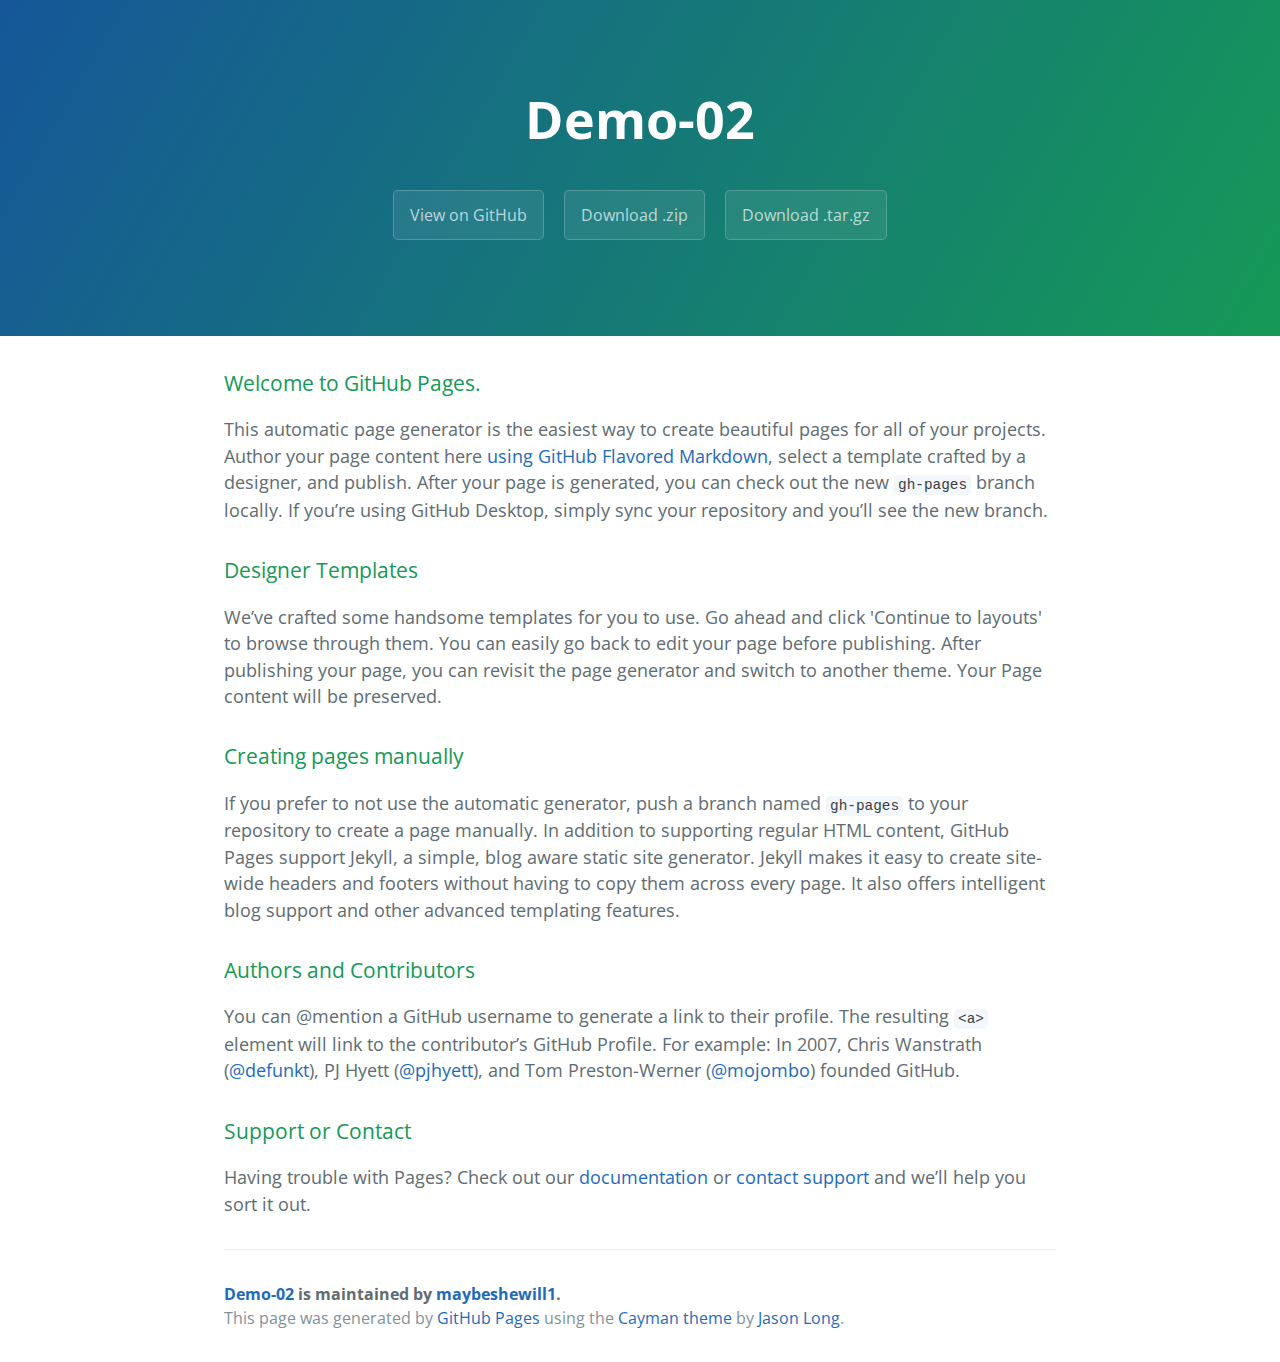
==== index.html @ 3bc07cfb "Create gh-pages branch via GitHub" ====
<!DOCTYPE html>
<html lang="en-us">
  <head>
    <meta charset="UTF-8">
    <title>Demo-02 by maybeshewill1</title>
    <meta name="viewport" content="width=device-width, initial-scale=1">
    <link rel="stylesheet" type="text/css" href="stylesheets/normalize.css" media="screen">
    <link href='https://fonts.googleapis.com/css?family=Open+Sans:400,700' rel='stylesheet' type='text/css'>
    <link rel="stylesheet" type="text/css" href="stylesheets/stylesheet.css" media="screen">
    <link rel="stylesheet" type="text/css" href="stylesheets/github-light.css" media="screen">
  </head>
  <body>
    <section class="page-header">
      <h1 class="project-name">Demo-02</h1>
      <h2 class="project-tagline"></h2>
      <a href="https://github.com/maybeshewill1/demo-02" class="btn">View on GitHub</a>
      <a href="https://github.com/maybeshewill1/demo-02/zipball/master" class="btn">Download .zip</a>
      <a href="https://github.com/maybeshewill1/demo-02/tarball/master" class="btn">Download .tar.gz</a>
    </section>

    <section class="main-content">
      <h3>
<a id="welcome-to-github-pages" class="anchor" href="#welcome-to-github-pages" aria-hidden="true"><span aria-hidden="true" class="octicon octicon-link"></span></a>Welcome to GitHub Pages.</h3>

<p>This automatic page generator is the easiest way to create beautiful pages for all of your projects. Author your page content here <a href="https://guides.github.com/features/mastering-markdown/">using GitHub Flavored Markdown</a>, select a template crafted by a designer, and publish. After your page is generated, you can check out the new <code>gh-pages</code> branch locally. If you’re using GitHub Desktop, simply sync your repository and you’ll see the new branch.</p>

<h3>
<a id="designer-templates" class="anchor" href="#designer-templates" aria-hidden="true"><span aria-hidden="true" class="octicon octicon-link"></span></a>Designer Templates</h3>

<p>We’ve crafted some handsome templates for you to use. Go ahead and click 'Continue to layouts' to browse through them. You can easily go back to edit your page before publishing. After publishing your page, you can revisit the page generator and switch to another theme. Your Page content will be preserved.</p>

<h3>
<a id="creating-pages-manually" class="anchor" href="#creating-pages-manually" aria-hidden="true"><span aria-hidden="true" class="octicon octicon-link"></span></a>Creating pages manually</h3>

<p>If you prefer to not use the automatic generator, push a branch named <code>gh-pages</code> to your repository to create a page manually. In addition to supporting regular HTML content, GitHub Pages support Jekyll, a simple, blog aware static site generator. Jekyll makes it easy to create site-wide headers and footers without having to copy them across every page. It also offers intelligent blog support and other advanced templating features.</p>

<h3>
<a id="authors-and-contributors" class="anchor" href="#authors-and-contributors" aria-hidden="true"><span aria-hidden="true" class="octicon octicon-link"></span></a>Authors and Contributors</h3>

<p>You can @mention a GitHub username to generate a link to their profile. The resulting <code>&lt;a&gt;</code> element will link to the contributor’s GitHub Profile. For example: In 2007, Chris Wanstrath (<a href="https://github.com/defunkt" class="user-mention">@defunkt</a>), PJ Hyett (<a href="https://github.com/pjhyett" class="user-mention">@pjhyett</a>), and Tom Preston-Werner (<a href="https://github.com/mojombo" class="user-mention">@mojombo</a>) founded GitHub.</p>

<h3>
<a id="support-or-contact" class="anchor" href="#support-or-contact" aria-hidden="true"><span aria-hidden="true" class="octicon octicon-link"></span></a>Support or Contact</h3>

<p>Having trouble with Pages? Check out our <a href="https://help.github.com/pages">documentation</a> or <a href="https://github.com/contact">contact support</a> and we’ll help you sort it out.</p>

      <footer class="site-footer">
        <span class="site-footer-owner"><a href="https://github.com/maybeshewill1/demo-02">Demo-02</a> is maintained by <a href="https://github.com/maybeshewill1">maybeshewill1</a>.</span>

        <span class="site-footer-credits">This page was generated by <a href="https://pages.github.com">GitHub Pages</a> using the <a href="https://github.com/jasonlong/cayman-theme">Cayman theme</a> by <a href="https://twitter.com/jasonlong">Jason Long</a>.</span>
      </footer>

    </section>

  
  </body>
</html>
---- stylesheets/stylesheet.css ----
* {
  box-sizing: border-box; }

body {
  padding: 0;
  margin: 0;
  font-family: "Open Sans", "Helvetica Neue", Helvetica, Arial, sans-serif;
  font-size: 16px;
  line-height: 1.5;
  color: #606c71; }

a {
  color: #1e6bb8;
  text-decoration: none; }
  a:hover {
    text-decoration: underline; }

.btn {
  display: inline-block;
  margin-bottom: 1rem;
  color: rgba(255, 255, 255, 0.7);
  background-color: rgba(255, 255, 255, 0.08);
  border-color: rgba(255, 255, 255, 0.2);
  border-style: solid;
  border-width: 1px;
  border-radius: 0.3rem;
  transition: color 0.2s, background-color 0.2s, border-color 0.2s; }
  .btn + .btn {
    margin-left: 1rem; }

.btn:hover {
  color: rgba(255, 255, 255, 0.8);
  text-decoration: none;
  background-color: rgba(255, 255, 255, 0.2);
  border-color: rgba(255, 255, 255, 0.3); }

@media screen and (min-width: 64em) {
  .btn {
    padding: 0.75rem 1rem; } }

@media screen and (min-width: 42em) and (max-width: 64em) {
  .btn {
    padding: 0.6rem 0.9rem;
    font-size: 0.9rem; } }

@media screen and (max-width: 42em) {
  .btn {
    display: block;
    width: 100%;
    padding: 0.75rem;
    font-size: 0.9rem; }
    .btn + .btn {
      margin-top: 1rem;
      margin-left: 0; } }

.page-header {
  color: #fff;
  text-align: center;
  background-color: #159957;
  background-image: linear-gradient(120deg, #155799, #159957); }

@media screen and (min-width: 64em) {
  .page-header {
    padding: 5rem 6rem; } }

@media screen and (min-width: 42em) and (max-width: 64em) {
  .page-header {
    padding: 3rem 4rem; } }

@media screen and (max-width: 42em) {
  .page-header {
    padding: 2rem 1rem; } }

.project-name {
  margin-top: 0;
  margin-bottom: 0.1rem; }

@media screen and (min-width: 64em) {
  .project-name {
    font-size: 3.25rem; } }

@media screen and (min-width: 42em) and (max-width: 64em) {
  .project-name {
    font-size: 2.25rem; } }

@media screen and (max-width: 42em) {
  .project-name {
    font-size: 1.75rem; } }

.project-tagline {
  margin-bottom: 2rem;
  font-weight: normal;
  opacity: 0.7; }

@media screen and (min-width: 64em) {
  .project-tagline {
    font-size: 1.25rem; } }

@media screen and (min-width: 42em) and (max-width: 64em) {
  .project-tagline {
    font-size: 1.15rem; } }

@media screen and (max-width: 42em) {
  .project-tagline {
    font-size: 1rem; } }

.main-content :first-child {
  margin-top: 0; }
.main-content img {
  max-width: 100%; }
.main-content h1, .main-content h2, .main-content h3, .main-content h4, .main-content h5, .main-content h6 {
  margin-top: 2rem;
  margin-bottom: 1rem;
  font-weight: normal;
  color: #159957; }
.main-content p {
  margin-bottom: 1em; }
.main-content code {
  padding: 2px 4px;
  font-family: Consolas, "Liberation Mono", Menlo, Courier, monospace;
  font-size: 0.9rem;
  color: #383e41;
  background-color: #f3f6fa;
  border-radius: 0.3rem; }
.main-content pre {
  padding: 0.8rem;
  margin-top: 0;
  margin-bottom: 1rem;
  font: 1rem Consolas, "Liberation Mono", Menlo, Courier, monospace;
  color: #567482;
  word-wrap: normal;
  background-color: #f3f6fa;
  border: solid 1px #dce6f0;
  border-radius: 0.3rem; }
  .main-content pre > code {
    padding: 0;
    margin: 0;
    font-size: 0.9rem;
    color: #567482;
    word-break: normal;
    white-space: pre;
    background: transparent;
    border: 0; }
.main-content .highlight {
  margin-bottom: 1rem; }
  .main-content .highlight pre {
    margin-bottom: 0;
    word-break: normal; }
.main-content .highlight pre, .main-content pre {
  padding: 0.8rem;
  overflow: auto;
  font-size: 0.9rem;
  line-height: 1.45;
  border-radius: 0.3rem; }
.main-content pre code, .main-content pre tt {
  display: inline;
  max-width: initial;
  padding: 0;
  margin: 0;
  overflow: initial;
  line-height: inherit;
  word-wrap: normal;
  background-color: transparent;
  border: 0; }
  .main-content pre code:before, .main-content pre code:after, .main-content pre tt:before, .main-content pre tt:after {
    content: normal; }
.main-content ul, .main-content ol {
  margin-top: 0; }
.main-content blockquote {
  padding: 0 1rem;
  margin-left: 0;
  color: #819198;
  border-left: 0.3rem solid #dce6f0; }
  .main-content blockquote > :first-child {
    margin-top: 0; }
  .main-content blockquote > :last-child {
    margin-bottom: 0; }
.main-content table {
  display: block;
  width: 100%;
  overflow: auto;
  word-break: normal;
  word-break: keep-all; }
  .main-content table th {
    font-weight: bold; }
  .main-content table th, .main-content table td {
    padding: 0.5rem 1rem;
    border: 1px solid #e9ebec; }
.main-content dl {
  padding: 0; }
  .main-content dl dt {
    padding: 0;
    margin-top: 1rem;
    font-size: 1rem;
    font-weight: bold; }
  .main-content dl dd {
    padding: 0;
    margin-bottom: 1rem; }
.main-content hr {
  height: 2px;
  padding: 0;
  margin: 1rem 0;
  background-color: #eff0f1;
  border: 0; }

@media screen and (min-width: 64em) {
  .main-content {
    max-width: 64rem;
    padding: 2rem 6rem;
    margin: 0 auto;
    font-size: 1.1rem; } }

@media screen and (min-width: 42em) and (max-width: 64em) {
  .main-content {
    padding: 2rem 4rem;
    font-size: 1.1rem; } }

@media screen and (max-width: 42em) {
  .main-content {
    padding: 2rem 1rem;
    font-size: 1rem; } }

.site-footer {
  padding-top: 2rem;
  margin-top: 2rem;
  border-top: solid 1px #eff0f1; }

.site-footer-owner {
  display: block;
  font-weight: bold; }

.site-footer-credits {
  color: #819198; }

@media screen and (min-width: 64em) {
  .site-footer {
    font-size: 1rem; } }

@media screen and (min-width: 42em) and (max-width: 64em) {
  .site-footer {
    font-size: 1rem; } }

@media screen and (max-width: 42em) {
  .site-footer {
    font-size: 0.9rem; } }
---- stylesheets/github-light.css ----
/*
The MIT License (MIT)

Copyright (c) 2016 GitHub, Inc.

Permission is hereby granted, free of charge, to any person obtaining a copy
of this software and associated documentation files (the "Software"), to deal
in the Software without restriction, including without limitation the rights
to use, copy, modify, merge, publish, distribute, sublicense, and/or sell
copies of the Software, and to permit persons to whom the Software is
furnished to do so, subject to the following conditions:

The above copyright notice and this permission notice shall be included in all
copies or substantial portions of the Software.

THE SOFTWARE IS PROVIDED "AS IS", WITHOUT WARRANTY OF ANY KIND, EXPRESS OR
IMPLIED, INCLUDING BUT NOT LIMITED TO THE WARRANTIES OF MERCHANTABILITY,
FITNESS FOR A PARTICULAR PURPOSE AND NONINFRINGEMENT. IN NO EVENT SHALL THE
AUTHORS OR COPYRIGHT HOLDERS BE LIABLE FOR ANY CLAIM, DAMAGES OR OTHER
LIABILITY, WHETHER IN AN ACTION OF CONTRACT, TORT OR OTHERWISE, ARISING FROM,
OUT OF OR IN CONNECTION WITH THE SOFTWARE OR THE USE OR OTHER DEALINGS IN THE
SOFTWARE.

*/

.pl-c /* comment */ {
  color: #969896;
}

.pl-c1 /* constant, variable.other.constant, support, meta.property-name, support.constant, support.variable, meta.module-reference, markup.raw, meta.diff.header */,
.pl-s .pl-v /* string variable */ {
  color: #0086b3;
}

.pl-e /* entity */,
.pl-en /* entity.name */ {
  color: #795da3;
}

.pl-smi /* variable.parameter.function, storage.modifier.package, storage.modifier.import, storage.type.java, variable.other */,
.pl-s .pl-s1 /* string source */ {
  color: #333;
}

.pl-ent /* entity.name.tag */ {
  color: #63a35c;
}

.pl-k /* keyword, storage, storage.type */ {
  color: #a71d5d;
}

.pl-s /* string */,
.pl-pds /* punctuation.definition.string, string.regexp.character-class */,
.pl-s .pl-pse .pl-s1 /* string punctuation.section.embedded source */,
.pl-sr /* string.regexp */,
.pl-sr .pl-cce /* string.regexp constant.character.escape */,
.pl-sr .pl-sre /* string.regexp source.ruby.embedded */,
.pl-sr .pl-sra /* string.regexp string.regexp.arbitrary-repitition */ {
  color: #183691;
}

.pl-v /* variable */ {
  color: #ed6a43;
}

.pl-id /* invalid.deprecated */ {
  color: #b52a1d;
}

.pl-ii /* invalid.illegal */ {
  color: #f8f8f8;
  background-color: #b52a1d;
}

.pl-sr .pl-cce /* string.regexp constant.character.escape */ {
  font-weight: bold;
  color: #63a35c;
}

.pl-ml /* markup.list */ {
  color: #693a17;
}

.pl-mh /* markup.heading */,
.pl-mh .pl-en /* markup.heading entity.name */,
.pl-ms /* meta.separator */ {
  font-weight: bold;
  color: #1d3e81;
}

.pl-mq /* markup.quote */ {
  color: #008080;
}

.pl-mi /* markup.italic */ {
  font-style: italic;
  color: #333;
}

.pl-mb /* markup.bold */ {
  font-weight: bold;
  color: #333;
}

.pl-md /* markup.deleted, meta.diff.header.from-file */ {
  color: #bd2c00;
  background-color: #ffecec;
}

.pl-mi1 /* markup.inserted, meta.diff.header.to-file */ {
  color: #55a532;
  background-color: #eaffea;
}

.pl-mdr /* meta.diff.range */ {
  font-weight: bold;
  color: #795da3;
}

.pl-mo /* meta.output */ {
  color: #1d3e81;
}
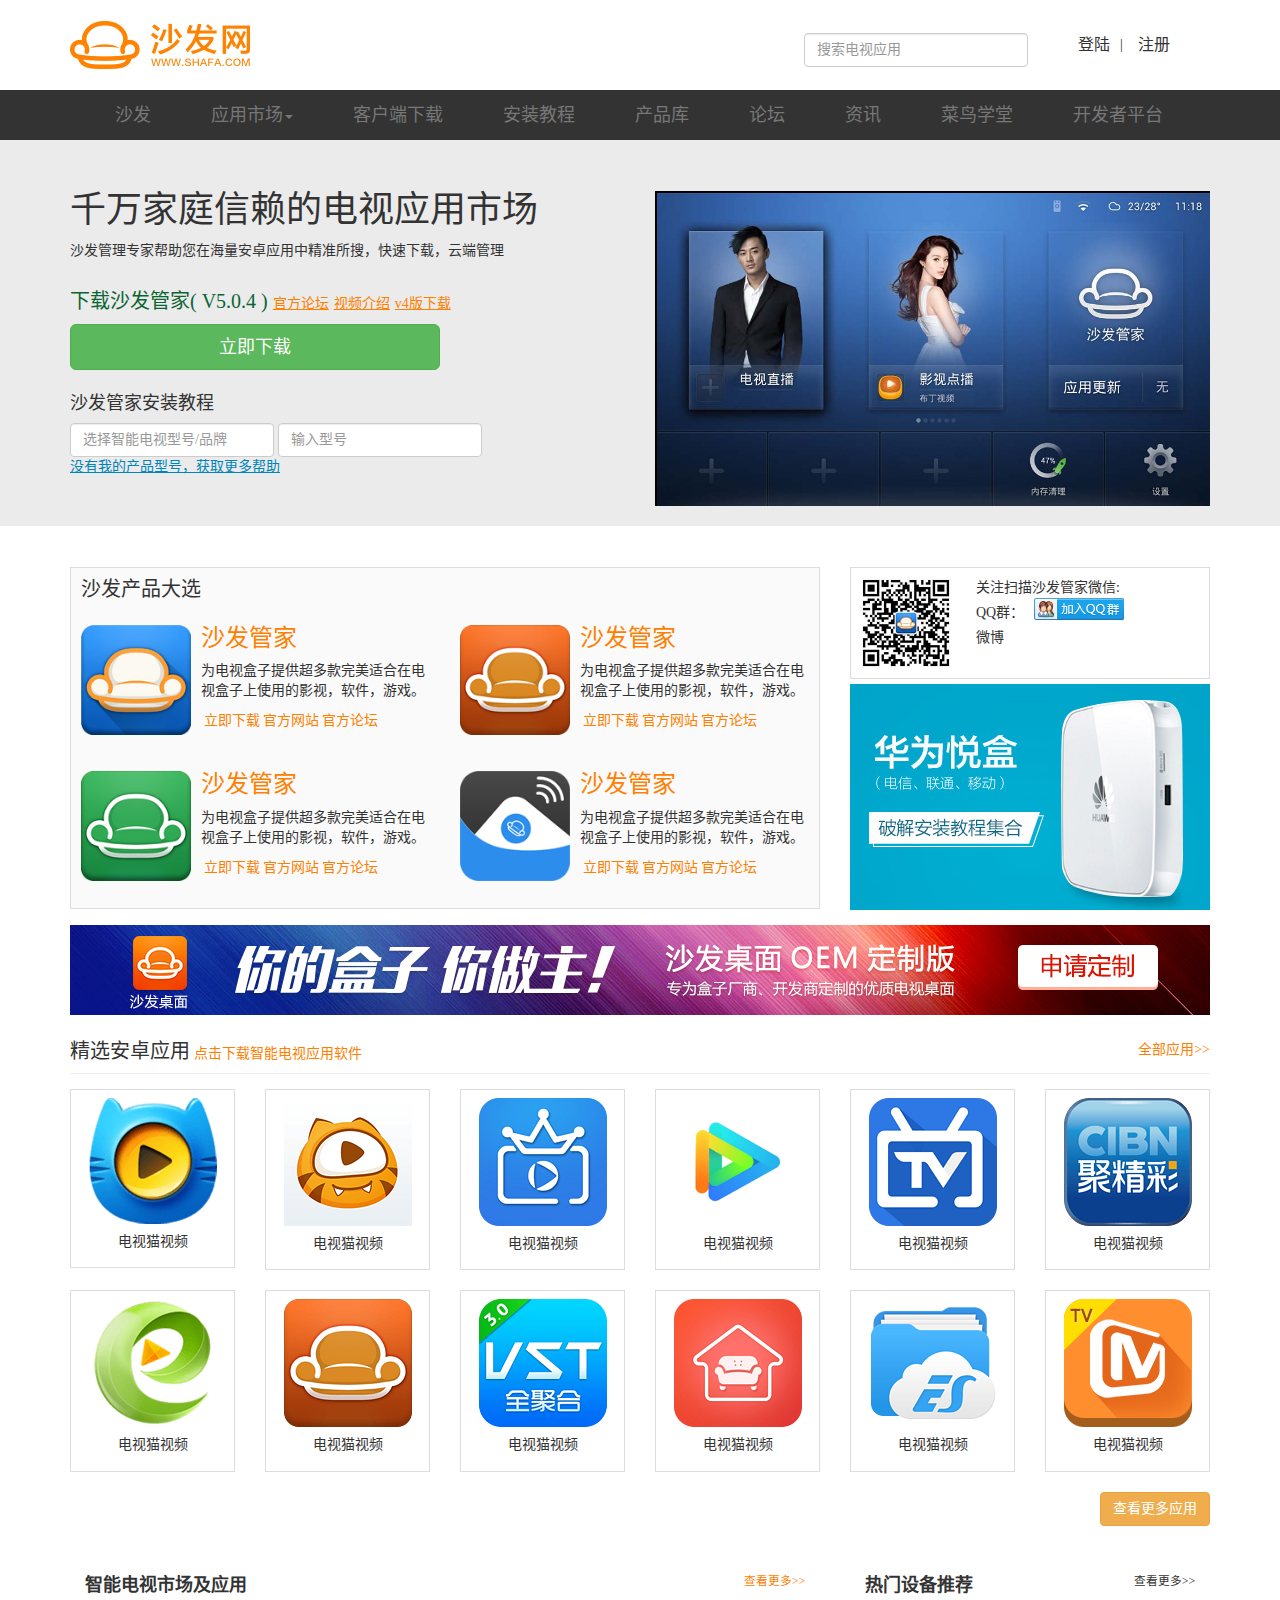
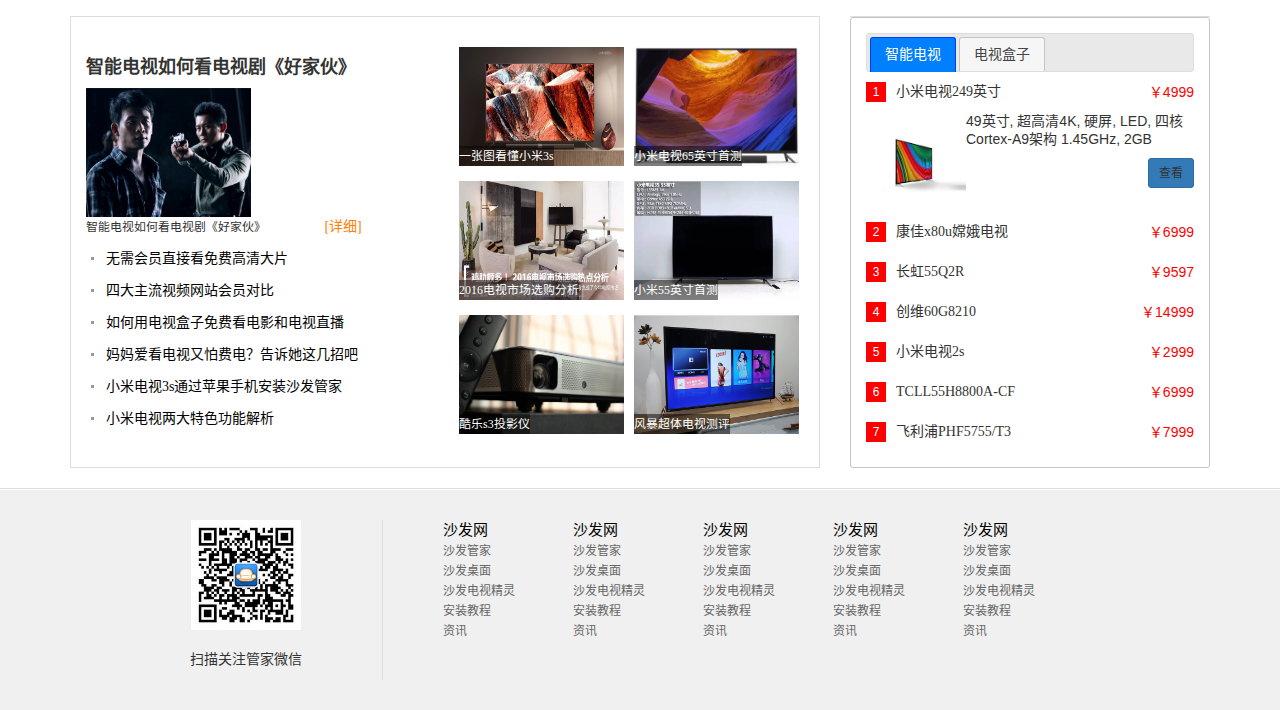
==== commit f2fc0b34: "self-practice" ====
--- a/index.html
+++ b/index.html
@@ -1,57 +1,910 @@
 <!DOCTYPE html>
-<html lang="en-us">
-  <head>
-    <meta charset="UTF-8">
-    <title>Demo-02 by maybeshewill1</title>
+<html lang="zh-cn">
+<head>
+    <meta charset="utf-8">
+    <meta http-equiv="X-UA-Compatible" content="IE=edge">
     <meta name="viewport" content="width=device-width, initial-scale=1">
-    <link rel="stylesheet" type="text/css" href="stylesheets/normalize.css" media="screen">
-    <link href='https://fonts.googleapis.com/css?family=Open+Sans:400,700' rel='stylesheet' type='text/css'>
-    <link rel="stylesheet" type="text/css" href="stylesheets/stylesheet.css" media="screen">
-    <link rel="stylesheet" type="text/css" href="stylesheets/github-light.css" media="screen">
-  </head>
-  <body>
-    <section class="page-header">
-      <h1 class="project-name">Demo-02</h1>
-      <h2 class="project-tagline"></h2>
-      <a href="https://github.com/maybeshewill1/demo-02" class="btn">View on GitHub</a>
-      <a href="https://github.com/maybeshewill1/demo-02/zipball/master" class="btn">Download .zip</a>
-      <a href="https://github.com/maybeshewill1/demo-02/tarball/master" class="btn">Download .tar.gz</a>
-    </section>
-
-    <section class="main-content">
-      <h3>
-<a id="welcome-to-github-pages" class="anchor" href="#welcome-to-github-pages" aria-hidden="true"><span aria-hidden="true" class="octicon octicon-link"></span></a>Welcome to GitHub Pages.</h3>
-
-<p>This automatic page generator is the easiest way to create beautiful pages for all of your projects. Author your page content here <a href="https://guides.github.com/features/mastering-markdown/">using GitHub Flavored Markdown</a>, select a template crafted by a designer, and publish. After your page is generated, you can check out the new <code>gh-pages</code> branch locally. If you’re using GitHub Desktop, simply sync your repository and you’ll see the new branch.</p>
-
-<h3>
-<a id="designer-templates" class="anchor" href="#designer-templates" aria-hidden="true"><span aria-hidden="true" class="octicon octicon-link"></span></a>Designer Templates</h3>
-
-<p>We’ve crafted some handsome templates for you to use. Go ahead and click 'Continue to layouts' to browse through them. You can easily go back to edit your page before publishing. After publishing your page, you can revisit the page generator and switch to another theme. Your Page content will be preserved.</p>
-
-<h3>
-<a id="creating-pages-manually" class="anchor" href="#creating-pages-manually" aria-hidden="true"><span aria-hidden="true" class="octicon octicon-link"></span></a>Creating pages manually</h3>
-
-<p>If you prefer to not use the automatic generator, push a branch named <code>gh-pages</code> to your repository to create a page manually. In addition to supporting regular HTML content, GitHub Pages support Jekyll, a simple, blog aware static site generator. Jekyll makes it easy to create site-wide headers and footers without having to copy them across every page. It also offers intelligent blog support and other advanced templating features.</p>
-
-<h3>
-<a id="authors-and-contributors" class="anchor" href="#authors-and-contributors" aria-hidden="true"><span aria-hidden="true" class="octicon octicon-link"></span></a>Authors and Contributors</h3>
-
-<p>You can @mention a GitHub username to generate a link to their profile. The resulting <code>&lt;a&gt;</code> element will link to the contributor’s GitHub Profile. For example: In 2007, Chris Wanstrath (<a href="https://github.com/defunkt" class="user-mention">@defunkt</a>), PJ Hyett (<a href="https://github.com/pjhyett" class="user-mention">@pjhyett</a>), and Tom Preston-Werner (<a href="https://github.com/mojombo" class="user-mention">@mojombo</a>) founded GitHub.</p>
-
-<h3>
-<a id="support-or-contact" class="anchor" href="#support-or-contact" aria-hidden="true"><span aria-hidden="true" class="octicon octicon-link"></span></a>Support or Contact</h3>
-
-<p>Having trouble with Pages? Check out our <a href="https://help.github.com/pages">documentation</a> or <a href="https://github.com/contact">contact support</a> and we’ll help you sort it out.</p>
-
-      <footer class="site-footer">
-        <span class="site-footer-owner"><a href="https://github.com/maybeshewill1/demo-02">Demo-02</a> is maintained by <a href="https://github.com/maybeshewill1">maybeshewill1</a>.</span>
-
-        <span class="site-footer-credits">This page was generated by <a href="https://pages.github.com">GitHub Pages</a> using the <a href="https://github.com/jasonlong/cayman-theme">Cayman theme</a> by <a href="https://twitter.com/jasonlong">Jason Long</a>.</span>
-      </footer>
-
-    </section>
-
-  
-  </body>
-</html>
+    <title>Bootstrap 101 Template</title>
+    <link rel="stylesheet" href="css/jquery-ui.css">
+    <link href="css/bootstrap.css" rel="stylesheet">
+    <link href="css/style.css" rel="stylesheet">
+    <script src="js/html5shiv.min.js"></script>
+    <script src="js/respond.min.js"></script>
+</head>
+<body>
+<div class="top-logobox">
+    <div class="container">
+        <div class="row">
+            <div class="col-sm-12 ">
+                <a href="#">
+                    <img src="img/index/logo.jpg" alt=""/>
+                </a>
+                <div class="login-box clearfix">
+                    <a href="#" class="" style="float: left">登陆</a>
+                    <span class="mid">|</span>
+                    <a href="#" class="" style="float: right">注册</a>
+                </div>
+                <div class="search-box" style="float: right">
+                    <form action="#" class="form-group">
+                        <input type="text" id="ip1" class="form-control " placeholder="搜索电视应用"/>
+
+                    </form>
+                </div>
+            </div>
+        </div>
+    </div>
+</div>
+<nav class="nav navbar-default"  role="navigation" >
+    <div class=" container-fluid container">
+        <div class="navbar-header ">
+                <button type="button" class="navbar-toggle" data-toggle="collapse"
+                        data-target="#exampale">
+                    <span class="icon-bar"></span>
+                    <span class="icon-bar"></span>
+                    <span class="icon-bar"></span>
+                </button>
+
+        </div>
+        <div class="collapse navbar-collapse  " id="exampale">
+                <ul class="nav navbar-nav  ">
+                    <li  ><a>沙发</a></li>
+                    <li class="dropdown">
+                        <a class="dropdown-toggle" data-toggle="dropdown">应用市场<b class="caret"></b></a>
+                        <ul class="dropdown-menu">
+                            <li><a href="#">影视点播</a></li>
+                            <li><a href="#">电视直播</a></li>
+                            <li><a href="#">软件应用</a></li>
+                            <li><a href="#">电视游戏</a></li>
+                            <li><a href="#">最热</a></li>
+                            <li><a href="#">专题</a></li>
+                        </ul>
+
+                    </li>
+                    <li><a>客户端下载</a></li>
+                    <li><a>安装教程</a></li>
+                    <li><a>产品库</a></li>
+                    <li><a>论坛</a></li>
+                    <li><a>资讯</a></li>
+                    <li><a>菜鸟学堂</a></li>
+                    <li><a>开发者平台</a></li>
+                </ul>
+        </div>
+
+
+    </div>
+</nav>
+<div class="banner">
+    <div class="container">
+        <div class="row">
+            <div class="col-md-6  col-sm-12 ">
+                <h1>千万家庭信赖的电视应用市场</h1>
+                <p>沙发管理专家帮助您在海量安卓应用中精准所搜，快速下载，云端管理</p>
+                <div class="download">
+                    <p>
+                        下载沙发管家( V5.0.4 )
+                        <a href="#">官方论坛</a>
+                        <a href="#">视频介绍</a>
+                        <a href="#">v4版下载</a>
+                    </p>
+                    <a href="#" class="btn-lg btn-success btn col-lg-8">立即下载</a>
+                </div>
+                <br/>
+                <div class="istall-text ">
+                    <h1>沙发管家安装教程</h1>
+                    <div style="display: inline-block"><input type="text" class="form-control "  placeholder="选择智能电视型号/品牌"/></div>
+                    <div style="display: inline-block"><input type="text" class="form-control"  placeholder="输入型号"/></div>
+                    <div></div>
+                </div>
+                <div class="helper">
+                    <a href="#">没有我的产品型号，获取更多帮助</a>
+                </div>
+            </div>
+            <div class="col-md-6 hidden-sm hidden-xs clearfix " >
+                <div class="carousel " data-ride="carousel">
+                    <div class="carousel-inner" role="listbox">
+                        <div class="item active">
+                            <img src="img/index/d0d7bf272fe5e75fb9bbc1e93fc6fe308d2b706f.jpg" alt="...">
+                        </div>
+                        <div class="item">
+                            <img src="img/index/7c247d71ce0d2361d9ef2d787b52ea627df6ea54.jpg" alt="...">
+
+                        </div>
+
+                    </div>
+                </div>
+            </div>
+        </div>
+    </div>
+</div>
+<div class="container">
+    <div class="row">
+        <div class="col-md-8 col-sm-12 col-xs-12" >
+            <div class="products">
+                <h2 class="products-title">沙发产品大选</h2>
+                <div class="row">
+                    <div class="col-md-6 product-box">
+                        <a href="" clsss="lf"><img src="img/index/c3dec29df20d3b854ee0cba18743d20f2dadc987.png" alt=""/></a>
+                        <div style="margin-left: 120px;">
+                        <a href="#">
+                            <h3>沙发管家</h3>
+                        </a>
+                        <p>为电视盒子提供超多款完美适合在电视盒子上使用的影视，软件，游戏。</p>
+                        <p><a href="#">立即下载</a><a href="#">官方网站</a><a href="#">官方论坛</a></p>
+                        </div>
+                    </div>
+                    <div class="col-md-6 product-box">
+                        <a href="" clsss="lf"><img src="img/index/25b73b7cb0c2618fad7fd7165e7775a6def51e3d.png" alt=""/></a>
+                        <div style="margin-left: 120px;">
+                            <a href="#">
+                                <h3>沙发管家</h3>
+                            </a>
+                            <p>为电视盒子提供超多款完美适合在电视盒子上使用的影视，软件，游戏。</p>
+                            <p><a href="#">立即下载</a><a href="#">官方网站</a><a href="#">官方论坛</a></p>
+                        </div>
+                    </div>
+                    <div class="col-md-6 product-box">
+                        <a href="" clsss="lf"><img src="img/index/9db41bd002fb2200c17764a0807e98496f3d92a7.png" alt=""/></a>
+                        <div style="margin-left: 120px;">
+                            <a href="#">
+                                <h3>沙发管家</h3>
+                            </a>
+                            <p>为电视盒子提供超多款完美适合在电视盒子上使用的影视，软件，游戏。</p>
+                            <p><a href="#">立即下载</a><a href="#">官方网站</a><a href="#">官方论坛</a></p>
+                        </div>
+                    </div>
+                    <div class="col-md-6 product-box">
+                        <a href="" clsss="lf"><img src="img/index/75d1df2087fd1c72deb71fe12a74b15a7d4b1f4f.png" alt=""/></a>
+                        <div style="margin-left: 120px;">
+                            <a href="#">
+                                <h3>沙发管家</h3>
+                            </a>
+                            <p>为电视盒子提供超多款完美适合在电视盒子上使用的影视，软件，游戏。</p>
+                            <p><a href="#">立即下载</a><a href="#">官方网站</a><a href="#">官方论坛</a></p>
+                        </div>
+                    </div>
+
+
+                </div>
+            </div>
+        </div>
+        <div class="col-md-4 hidden-sm hidden-xs">
+            <div class="contect-us clearfix">
+                <img src="img/index/2a4d32257b925d36207f84e5b2946fc45de11cf9.jpg" alt=""/>
+                <span>关注扫描沙发管家微信:<img src="img/index/group.png" alt="" /></span>
+                <span>QQ群：</span>
+                <span>微博</span>
+            </div>
+            <a href=""><img src="img/index/2b8b1936c4a6384dd71c673bfff8b12bd63a6590.jpg" alt=""/></a>
+        </div>
+    </div>
+</div>
+<div class="container" style="margin-top: 15px">
+    <div class="row">
+        <p class="col-md-12 hidden-sm hidden-xs"><img src="img/index/0f000n1TznLXIoETm1-Xy0.jpg" alt=""/></p>
+    </div>
+</div>
+<div class="container">
+    <div class="row">
+        <div class="col-sm-12">
+            <div class="box-header">
+                <h2>精选安卓应用</h2>
+                <a href="#">点击下载智能电视应用软件</a>
+                <a href="#">全部应用&gt&gt</a>
+
+            </div>
+            <ul class="row" style="padding-left:0 !important; margin-bottom: 0px!important;">
+                <li class="col-md-2 col-sm-3 col-xs-6 ">
+                    <div class="li-box">
+                        <div class="mouseout">
+                            <a href="#"><img src="img/index/11c9b1455028e22be194564045cee79a9f4f128c.png" alt=""/></a>
+                            <h5 class="caption text">电视猫视频</h5>
+                        </div>
+                        <div class="mouseover ">
+                            <a href="#">
+                                <span class="text-title">电视猫moreTV</span>
+                                <span class="text-detail">《速度激情7》</span>
+                                <span class="stars">评分：
+                                    <i ></i>
+                                    <i></i>
+                                    <i></i>
+                                    <i></i>
+                                    <i></i>
+                                </span>
+                            </a>
+                            <span><a href="#">详情</a></span>
+                        </div>
+                    </div>
+                </li>
+                <li class="col-md-2 col-sm-3 col-xs-6 ">
+                    <div class="li-box">
+                        <div class="mouseout">
+                            <a href="#"><img src="img/index/904232ddc6165bd2e97aa62ae9f4caa6df378cec.png" alt=""/></a>
+                            <h5 class="caption text">电视猫视频</h5>
+                        </div>
+                        <div class="mouseover ">
+                            <a href="#">
+                                <span class="text-title">电视猫moreTV</span>
+                                <span class="text-detail">《速度激情7》</span>
+                                <span class="stars">评分：
+                                    <i ></i>
+                                    <i></i>
+                                    <i></i>
+                                    <i></i>
+                                    <i></i>
+                                </span>
+                            </a>
+                            <span><a href="#">详情</a></span>
+                        </div>
+                    </div>
+                </li>
+                <li class="col-md-2 col-sm-3 col-xs-6 ">
+                    <div class="li-box">
+                        <div class="mouseout">
+                            <a href="#"><img src="img/index/1afc1f3cf26d8f51af7dd1c4f074be14b7abdeae.png" alt=""/></a>
+                            <h5 class="caption text">电视猫视频</h5>
+                        </div>
+                        <div class="mouseover ">
+                            <a href="#">
+                                <span class="text-title">电视猫moreTV</span>
+                                <span class="text-detail">《速度激情7》</span>
+                                <span class="stars">评分：
+                                    <i ></i>
+                                    <i></i>
+                                    <i></i>
+                                    <i></i>
+                                    <i></i>
+                                </span>
+                            </a>
+                            <span><a href="#">详情</a></span>
+                        </div>
+                    </div>
+                </li>
+                <li class="col-md-2 col-sm-3 col-xs-6 ">
+                    <div class="li-box">
+                        <div class="mouseout">
+                            <a href="#"><img src="img/index/db3b1c29dca77098f80294f783127d5648480c70.png" alt=""/></a>
+                            <h5 class="caption text">电视猫视频</h5>
+                        </div>
+                        <div class="mouseover ">
+                            <a href="#">
+                                <span class="text-title">电视猫moreTV</span>
+                                <span class="text-detail">《速度激情7》</span>
+                                <span class="stars">评分：
+                                    <i ></i>
+                                    <i></i>
+                                    <i></i>
+                                    <i></i>
+                                    <i></i>
+                                </span>
+                            </a>
+                            <span><a href="#">详情</a></span>
+                        </div>
+                    </div>
+                </li>
+                <li class="col-md-2 col-sm-3 col-xs-6 ">
+                    <div class="li-box">
+                        <div class="mouseout">
+                            <a href="#"><img src="img/index/ee11a5049cdaef7f0ad8b36a8053ce0d7ab54cae.png" alt=""/></a>
+                            <h5 class="caption text">电视猫视频</h5>
+                        </div>
+                        <div class="mouseover ">
+                            <a href="#">
+                                <span class="text-title">电视猫moreTV</span>
+                                <span class="text-detail">《速度激情7》</span>
+                                <span class="stars">评分：
+                                    <i ></i>
+                                    <i></i>
+                                    <i></i>
+                                    <i></i>
+                                    <i></i>
+                                </span>
+                            </a>
+                            <span><a href="#">详情</a></span>
+                        </div>
+                    </div>
+                </li>
+                <li class="col-md-2 col-sm-3 col-xs-6 ">
+                    <div class="li-box">
+                        <div class="mouseout">
+                            <a href="#"><img src="img/index/1848adc2e03360d28028feda843324eb47aa816e.png" alt=""/></a>
+                            <h5 class="caption text">电视猫视频</h5>
+                        </div>
+                        <div class="mouseover ">
+                            <a href="#">
+                                <span class="text-title">电视猫moreTV</span>
+                                <span class="text-detail">《速度激情7》</span>
+                                <span class="stars">评分：
+                                    <i ></i>
+                                    <i></i>
+                                    <i></i>
+                                    <i></i>
+                                    <i></i>
+                                </span>
+                            </a>
+                            <span><a href="#">详情</a></span>
+                        </div>
+                    </div>
+                </li>
+                <li class="col-md-2 col-sm-3 col-xs-6 ">
+                    <div class="li-box">
+                        <div class="mouseout">
+                            <a href="#"><img src="img/index/e227bda29d0f38f05508e2fb077f783a9bf8fdf4.png" alt=""/></a>
+                            <h5 class="caption text">电视猫视频</h5>
+                        </div>
+                        <div class="mouseover ">
+                            <a href="#">
+                                <span class="text-title">电视猫moreTV</span>
+                                <span class="text-detail">《速度激情7》</span>
+                                <span class="stars">评分：
+                                    <i ></i>
+                                    <i></i>
+                                    <i></i>
+                                    <i></i>
+                                    <i></i>
+                                </span>
+                            </a>
+                            <span><a href="#">详情</a></span>
+                        </div>
+                    </div>
+                </li>
+                <li class="col-md-2 col-sm-3 col-xs-6 ">
+                    <div class="li-box">
+                        <div class="mouseout">
+                            <a href="#"><img src="img/index/25b73b7cb0c2618fad7fd7165e7775a6def51e3d.png" alt=""/></a>
+                            <h5 class="caption text">电视猫视频</h5>
+                        </div>
+                        <div class="mouseover ">
+                            <a href="#">
+                                <span class="text-title">电视猫moreTV</span>
+                                <span class="text-detail">《速度激情7》</span>
+                                <span class="stars">评分：
+                                    <i ></i>
+                                    <i></i>
+                                    <i></i>
+                                    <i></i>
+                                    <i></i>
+                                </span>
+                            </a>
+                            <span><a href="#">详情</a></span>
+                        </div>
+                    </div>
+                </li>
+                <li class="col-md-2 col-sm-3 col-xs-6 ">
+                    <div class="li-box">
+                        <div class="mouseout">
+                            <a href="#"><img src="img/index/3077691fbc1568e0b7245b594b113e9188fdf9d9.png" alt=""/></a>
+                            <h5 class="caption text">电视猫视频</h5>
+                        </div>
+                        <div class="mouseover ">
+                            <a href="#">
+                                <span class="text-title">电视猫moreTV</span>
+                                <span class="text-detail">《速度激情7》</span>
+                                <span class="stars">评分：
+                                    <i ></i>
+                                    <i></i>
+                                    <i></i>
+                                    <i></i>
+                                    <i></i>
+                                </span>
+                            </a>
+                            <span><a href="#">详情</a></span>
+                        </div>
+                    </div>
+                </li>
+                <li class="col-md-2 col-sm-3 col-xs-6 ">
+                    <div class="li-box">
+                        <div class="mouseout">
+                            <a href="#"><img src="img/index/898cfc5696208c9f7a8d70e163a3419e444cdb48.png" alt=""/></a>
+                            <h5 class="caption text">电视猫视频</h5>
+                        </div>
+                        <div class="mouseover ">
+                            <a href="#">
+                                <span class="text-title">电视猫moreTV</span>
+                                <span class="text-detail">《速度激情7》</span>
+                                <span class="stars">评分：
+                                    <i ></i>
+                                    <i></i>
+                                    <i></i>
+                                    <i></i>
+                                    <i></i>
+                                </span>
+                            </a>
+                            <span><a href="#">详情</a></span>
+                        </div>
+                    </div>
+                </li>
+                <li class="col-md-2 col-sm-3 col-xs-6 ">
+                    <div class="li-box">
+                        <div class="mouseout">
+                            <a href="#"><img src="img/index/7c97de973afa156c6a6b1d2a6396b057527f2e29.png" alt=""/></a>
+                            <h5 class="caption text">电视猫视频</h5>
+                        </div>
+                        <div class="mouseover ">
+                            <a href="#">
+                                <span class="text-title">电视猫moreTV</span>
+                                <span class="text-detail">《速度激情7》</span>
+                                <span class="stars">评分：
+                                    <i></i>
+                                    <i></i>
+                                    <i></i>
+                                    <i></i>
+                                    <i></i>
+                                </span>
+                            </a>
+                            <span><a href="#">详情</a></span>
+                        </div>
+                    </div>
+                </li>
+                <li class="col-md-2 col-sm-3 col-xs-6 ">
+                    <div class="li-box">
+                        <div class="mouseout">
+                            <a href="#"><img src="img/index/7811807ab878a6144241100dd43bd0a36ff69882.png" alt=""/></a>
+                            <h5 class="caption text">电视猫视频</h5>
+                        </div>
+                        <div class="mouseover ">
+                            <a href="#">
+                                <span class="text-title">电视猫moreTV</span>
+                                <span class="text-detail">《速度激情7》</span>
+                                <span class="stars">评分：
+                                    <i ></i>
+                                    <i></i>
+                                    <i></i>
+                                    <i></i>
+                                    <i></i>
+                                </span>
+                            </a>
+                            <span><a href="#">详情</a></span>
+                        </div>
+                    </div>
+                </li>
+
+
+            </ul>
+            <a href="#"class="btn btn-warning" style="float:right;">查看更多应用</a>
+        </div>
+    </div>
+    <div class="row">
+        <div class="col-md-8 col-sm-12">
+            <div class="panel panel-default ">
+                <div class="panel-heading">
+                    <h2>智能电视市场及应用
+                        <small><a href="#">查看更多>></a></small>
+                    </h2>
+                </div>
+                <div class="panel-body">
+                    <div class="panel-left">
+                        <ul class="paneldetail list-unstyled">
+                            <li>
+                               <h3> <a href="">智能电视如何看电视剧《好家伙》 </a></h3>
+                                <div class="li-content">
+
+                                    <p>
+                                        <img src="img/index/2d5eb4d9c117178090189f0071b0d7a9.jpg" width="165px" height="129px" alt=""/>
+                                        <small>智能电视如何看电视剧《好家伙》</small>
+                                        <a href="#">[详细]</a>
+                                    </p>
+                                </div>
+                            </li>
+                            <li class="item7">
+                                <span></span>
+                                <a href="#">无需会员直接看免费高清大片</a>
+                            </li>
+                            <li class="item7">
+                                <span></span>
+                                <a href="#">四大主流视频网站会员对比</a>
+                            </li>
+                            <li class="item7">
+                                <span></span>
+                                <a href="#">如何用电视盒子免费看电影和电视直播</a>
+                            </li>
+                            <li class="item7">
+                                <span></span>
+                                <a href="#">妈妈爱看电视又怕费电？告诉她这几招吧</a>
+                            </li>
+                            <li class="item7">
+                                <span></span>
+                                <a href="#">小米电视3s通过苹果手机安装沙发管家</a>
+                            </li>
+                            <li class="item7">
+                                <span></span>
+                                <a href="#">小米电视两大特色功能解析</a>
+                            </li>
+
+
+                          
+                        </ul>
+                    </div>
+                    <div class="panel-right clearfix">
+                        <ul class="clearfix">
+                            <li style="float: left"><img src="img/index/766bf6b8887af1b3c90b91d36c92d9a1.jpg" alt=""/>
+                                <a href="#" style="display: block"><small>一张图看懂小米3s</small></a>
+                            </li>
+                            <li style="float: left"><img src="img/index/dd360ef1203488c1c3fc53191e1883b7.png" alt=""/>
+                                <a href="#"  style="display: block"><small>小米电视65英寸首测</small></a>
+                            </li>
+                            <li style="float: left"><img src="img/index/4b10fad433b633eacd16a39e958947bf.jpg" alt=""/>
+                                <a href="#"  style="display: block"><small>2016电视市场选购分析</small></a>
+                            </li>
+                            <li style="float: left"><img src="img/index/c071b07025a711c7e37045b56f6028aa.jpg" alt=""/>
+                                <a href="#"  style="display: block"><small>小米55英寸首测</small></a>
+                            </li>
+                            <li style="float: left"><img src="img/index/e9568886374c4a772919242e35f122cd.png" alt=""/>
+                                <a href="#"  style="display: block"><small>酷乐s3投影仪</small></a>
+                            </li>
+                            <li style="float: left"><img src="img/index/f372e870f4d2afb79897ed84e872db2e.jpg" alt=""/>
+                                <a href="#"  style="display: block"><small>风暴超体电视测评</small></a>
+                            </li>
+
+                        </ul >
+                    </div>
+                </div>
+            </div>
+        </div>
+        <div class="col-md-4 hidden-sm">
+            <div class="panel panel-default section">
+                <div class="panel-heading ll">
+                    <h2 class="panel-title ">热门设备推荐 <small>查看更多>></small></h2>
+                </div>
+                <div class="panel-body " id="ul1">
+                    <ul  >
+                        <li  ><a  href="#tv">智能电视</a></li>
+                        <li ><a  href="#box">电视盒子</a></li>
+                    </ul>
+                    <div id="tv" >
+                        <ul class="list-unstyled  clearfix acor" >
+                            <li>
+                                <a href="#" class="clearfix">
+                                    <span class="number s">1</span>
+                                    <h3>小米电视249英寸</h3>
+                                    <span class="price s">￥4999</span>
+                                </a>
+                                <div class="accordion-content clearfix">
+                                    <div class="content-img"><img src="img/index/818786d8c2392414eed408b50306a962.jpg" alt=""/></div>
+                                    <div class="content-right">
+                                        <p>49英寸, 超高清4K, 硬屏, LED, 四核 Cortex-A9架构 1.45GHz, 2GB</p>
+                                        <a href="#" class="btn btn-primary btn-sm">查看</a>
+                                    </div>
+                                </div>
+                            </li>
+                            <li>
+                                <a href="#" class="clearfix">
+                                    <span class="number s">2</span>
+                                    <h3>康佳x80u嫦娥电视</h3>
+                                    <span class="price s">￥6999</span>
+                                </a>
+                                <div class="accordion-content clearfix">
+                                    <div class="content-img"><img src="img/index/f10b2eb4e2b4235f73214d691912e1ec.jpg" alt=""/></div>
+                                    <div class="content-right">
+                                        <p>55英寸, 超高清4K, 硬屏, LED, 64位架构芯片, 1GB, 4GB, YIUI易柚</p>
+                                        <a href="#" class="btn btn-primary btn-sm">查看</a>
+                                    </div>
+                                </div>
+                            </li>
+                            <li>
+                                <a href="#" class="clearfix">
+                                    <span class="number s">3</span>
+                                    <h3>长虹55Q2R</h3>
+                                    <span class="price s">￥9597</span>
+                                </a>
+                                <div class="accordion-content clearfix">
+                                    <div class="content-img"><img src="img/index/818786d8c2392414eed408b50306a962.jpg" alt=""/></div>
+                                    <div class="content-right">
+                                        <p>55英寸, 超高清4K, 软屏, LED, 四核CA17+ 双核CA17 构架 +四核</p>
+                                        <a href="#" class="btn btn-primary btn-sm">查看</a>
+                                    </div>
+                                </div>
+                            </li>
+                            <li>
+                                <a href="#" class="clearfix">
+                                    <span class="number s">4</span>
+                                    <h3>创维60G8210</h3>
+                                    <span class="price s">￥14999</span>
+                                </a>
+                                <div class="accordion-content clearfix">
+                                    <div class="content-img"><img src="img/index/818786d8c2392414eed408b50306a962.jpg" alt=""/></div>
+                                    <div class="content-right">
+                                        <p> 60英寸, 超高清4K, 硬屏, LED, 四核  CPU  Cortex A9 64位 1.5G +</p>
+                                        <a href="#" class="btn btn-primary btn-sm">查看</a>
+                                    </div>
+                                </div>
+                            </li>
+                            <li>
+                                <a href="#" class="clearfix">
+                                    <span class="number s">5</span>
+                                    <h3>小米电视2s</h3>
+                                    <span class="price s">￥2999</span>
+                                </a>
+                                <div class="accordion-content clearfix">
+                                    <div class="content-img"><img src="img/index/70afb9a2ac79ea0fa5866dae48dda67a.png" alt=""/></div>
+                                    <div class="content-right">
+                                        <p>48英寸, 超高清4K, 硬屏, LED, 四核  CPU Cortex-A17 +六核 GPU,</p>
+                                        <a href="#" class="btn btn-primary btn-sm">查看</a>
+                                    </div>
+                                </div>
+                            </li>
+                            <li>
+                                <a href="#" class="clearfix">
+                                    <span class="number s">6</span>
+                                    <h3>TCLL55H8800A-CF</h3>
+                                    <span class="price s">￥6999</span>
+                                </a>
+                                <div class="accordion-content clearfix">
+                                    <div class="content-img"><img src="img/index/923f05b5e9e8b11adb5dfa3fb5c7dccc.png" alt=""/></div>
+                                    <div class="content-right">
+                                        <p>49英寸, 超高清4K, 硬屏, LED, 四核 Cortex-A9架构 1.45GHz, 2GB</p>
+                                        <a href="#" class="btn btn-primary btn-sm">查看</a>
+                                    </div>
+                                </div>
+                            </li>
+                            <li>
+                                <a href="#" class="clearfix">
+                                    <span class="number s">7</span>
+                                    <h3>飞利浦PHF5755/T3</h3>
+                                    <span class="price s">￥7999</span>
+                                </a>
+                                <div class="accordion-content clearfix">
+                                    <div class="content-img"><img src="img/index/0f293a430ba2934d99ff8a9c3bfd6169.jpg" alt=""/></div>
+                                    <div class="content-right">
+                                        <p>49英寸, 超高清4K, 硬屏, LED, 四核 Cortex-A9架构 1.45GHz, 2GB</p>
+                                        <a href="#" class="btn btn-primary btn-sm">查看</a>
+                                    </div>
+                                </div>
+                            </li>
+                        </ul>
+                    </div>
+                    <div id="box" >
+                        <ul class="list-unstyled  clearfix acor" >
+                            <li class="active" data-collapse="accordion">
+                                <a href="#" class="clearfix">
+                                    <span class="number s">1</span>
+                                    <h3>小米电视249英寸</h3>
+                                    <span class="price s">￥4999</span>
+                                </a>
+                                <div class="accordion-content clearfix">
+                                    <div class="content-img"><img src="img/index/818786d8c2392414eed408b50306a962.jpg" alt=""/></div>
+                                    <div class="content-right">
+                                        <p>49英寸, 超高清4K, 硬屏, LED, 四核 Cortex-A9架构 1.45GHz, 2GB</p>
+                                        <a href="#" class="btn btn-primary btn-sm">查看</a>
+                                    </div>
+                                </div>
+                            </li>
+                            <li>
+                                <a href="#" class="clearfix">
+                                    <span class="number s">2</span>
+                                    <h3>康佳x80u嫦娥电视</h3>
+                                    <span class="price s">￥6999</span>
+                                </a>
+                                <div class="accordion-content clearfix">
+                                    <div class="content-img"><img src="img/index/f10b2eb4e2b4235f73214d691912e1ec.jpg" alt=""/></div>
+                                    <div class="content-right">
+                                        <p>55英寸, 超高清4K, 硬屏, LED, 64位架构芯片, 1GB, 4GB, YIUI易柚</p>
+                                        <a href="#" class="btn btn-primary btn-sm">查看</a>
+                                    </div>
+                                </div>
+                            </li>
+                            <li>
+                                <a href="#" class="clearfix">
+                                    <span class="number s">3</span>
+                                    <h3>长虹55Q2R</h3>
+                                    <span class="price s">￥9597</span>
+                                </a>
+                                <div class="accordion-content clearfix">
+                                    <div class="content-img"><img src="img/index/818786d8c2392414eed408b50306a962.jpg" alt=""/></div>
+                                    <div class="content-right">
+                                        <p>55英寸, 超高清4K, 软屏, LED, 四核CA17+ 双核CA17 构架 +四核</p>
+                                        <a href="#" class="btn btn-primary btn-sm">查看</a>
+                                    </div>
+                                </div>
+                            </li>
+                            <li>
+                                <a href="#" class="clearfix">
+                                    <span class="number s">4</span>
+                                    <h3>创维60G8210</h3>
+                                    <span class="price s">￥14999</span>
+                                </a>
+                                <div class="accordion-content clearfix">
+                                    <div class="content-img"><img src="img/index/818786d8c2392414eed408b50306a962.jpg" alt=""/></div>
+                                    <div class="content-right">
+                                        <p> 60英寸, 超高清4K, 硬屏, LED, 四核  CPU  Cortex A9 64位 1.5G +</p>
+                                        <a href="#" class="btn btn-primary btn-sm">查看</a>
+                                    </div>
+                                </div>
+                            </li>
+                            <li>
+                                <a href="#" class="clearfix">
+                                    <span class="number s">5</span>
+                                    <h3>小米电视2s</h3>
+                                    <span class="price s">￥2999</span>
+                                </a>
+                                <div class="accordion-content clearfix">
+                                    <div class="content-img"><img src="img/index/70afb9a2ac79ea0fa5866dae48dda67a.png" alt=""/></div>
+                                    <div class="content-right">
+                                        <p>48英寸, 超高清4K, 硬屏, LED, 四核  CPU Cortex-A17 +六核 GPU,</p>
+                                        <a href="#" class="btn btn-primary btn-sm">查看</a>
+                                    </div>
+                                </div>
+                            </li>
+                            <li>
+                                <a href="#" class="clearfix">
+                                    <span class="number s">6</span>
+                                    <h3>TCLL55H8800A-CF</h3>
+                                    <span class="price s">￥6999</span>
+                                </a>
+                                <div class="accordion-content clearfix">
+                                    <div class="content-img"><img src="img/index/923f05b5e9e8b11adb5dfa3fb5c7dccc.png" alt=""/></div>
+                                    <div class="content-right">
+                                        <p>49英寸, 超高清4K, 硬屏, LED, 四核 Cortex-A9架构 1.45GHz, 2GB</p>
+                                        <a href="#" class="btn btn-primary btn-sm">查看</a>
+                                    </div>
+                                </div>
+                            </li>
+                            <li>
+                                <a href="#" class="clearfix">
+                                    <span class="number s">7</span>
+                                    <h3>飞利浦PHF5755/T3</h3>
+                                    <span class="price s">￥7999</span>
+                                </a>
+                                <div class="accordion-content clearfix">
+                                    <div class="content-img"><img src="img/index/0f293a430ba2934d99ff8a9c3bfd6169.jpg" alt=""/></div>
+                                    <div class="content-right">
+                                        <p>49英寸, 超高清4K, 硬屏, LED, 四核 Cortex-A9架构 1.45GHz, 2GB</p>
+                                        <a href="#" class="btn btn-primary btn-sm">查看</a>
+                                    </div>
+                                </div>
+                            </li>
+                        </ul>
+                    </div>
+                </div>
+
+            </div>
+        </div>
+    </div>
+</div>
+<footer class="footer">
+    <div class="footer-box">
+        <div class="container">
+            <div class="row">
+                <div class="col-sm-12">
+                    <ul>
+                        <li class="code">
+                            <img src="img/index/2a4d32257b925d36207f84e5b2946fc45de11cf9.jpg" alt=""/>
+                            <p>扫描关注管家微信</p>
+                        </li>
+                        <li class="blc">
+                            <a href="#">沙发网</a>
+                            <ul class="list-unstyled">
+                                <li><a href="#">沙发管家</a></li>
+                                <li><a href="#">沙发桌面</a></li>
+                                <li><a href="#">沙发电视精灵</a></li>
+                                <li><a href="#">安装教程</a></li>
+                                <li><a href="#">资讯</a></li>
+                            </ul>
+                        </li>
+                        <li class="blc">
+                            <a href="#">沙发网</a>
+                            <ul class="list-unstyled">
+                                <li><a href="#">沙发管家</a></li>
+                                <li><a href="#">沙发桌面</a></li>
+                                <li><a href="#">沙发电视精灵</a></li>
+                                <li><a href="#">安装教程</a></li>
+                                <li><a href="#">资讯</a></li>
+                            </ul>
+                        </li>
+                        <li class="blc">
+                            <a href="#">沙发网</a>
+                            <ul class="list-unstyled">
+                                <li><a href="#">沙发管家</a></li>
+                                <li><a href="#">沙发桌面</a></li>
+                                <li><a href="#">沙发电视精灵</a></li>
+                                <li><a href="#">安装教程</a></li>
+                                <li><a href="#">资讯</a></li>
+                            </ul>
+                        </li>
+                        <li class="blc">
+                            <a href="#">沙发网</a>
+                            <ul class="list-unstyled">
+                                <li><a href="#">沙发管家</a></li>
+                                <li><a href="#">沙发桌面</a></li>
+                                <li><a href="#">沙发电视精灵</a></li>
+                                <li><a href="#">安装教程</a></li>
+                                <li><a href="#">资讯</a></li>
+                            </ul>
+                        </li>
+                        <li class="blc">
+                            <a href="#">沙发网</a>
+                            <ul class="list-unstyled">
+                                <li><a href="#">沙发管家</a></li>
+                                <li><a href="#">沙发桌面</a></li>
+                                <li><a href="#">沙发电视精灵</a></li>
+                                <li><a href="#">安装教程</a></li>
+                                <li><a href="#">资讯</a></li>
+                            </ul>
+                        </li>
+
+                    </ul>
+                </div>
+            </div>
+        </div>
+    </div>
+
+</footer>
+
+
+<script src="js/jquery-1.11.3.js"></script>
+<script src="js/bootstrap.min.js"></script>
+<script src="js/jquery-ui.js"></script>
+<script>
+    $('#ul1').tabs();
+
+    $(function() {
+        $( ".acor" ).accordion({
+            event: "click hoverintent"
+        });
+    });
+
+    /*
+     * hoverIntent | Copyright 2011 Brian Cherne
+     * http://cherne.net/brian/resources/jquery.hoverIntent.html
+     * modified by the jQuery UI team
+     */
+    $.event.special.hoverintent = {
+        setup: function() {
+            $( this ).bind( "mouseover", jQuery.event.special.hoverintent.handler );
+        },
+        teardown: function() {
+            $( this ).unbind( "mouseover", jQuery.event.special.hoverintent.handler );
+        },
+        handler: function( event ) {
+            var currentX, currentY, timeout,
+                    args = arguments,
+                    target = $( event.target ),
+                    previousX = event.pageX,
+                    previousY = event.pageY;
+
+            function track( event ) {
+                currentX = event.pageX;
+                currentY = event.pageY;
+            }
+
+            function clear() {
+                target
+                        .unbind( "mousemove", track )
+                        .unbind( "mouseout", clear );
+                clearTimeout( timeout );
+            }
+
+            function handler() {
+                var prop,
+                        orig = event;
+
+                if ( ( Math.abs( previousX - currentX ) +
+                        Math.abs( previousY - currentY ) ) < 7 ) {
+                    clear();
+
+                    event = $.Event( "hoverintent" );
+                    for ( prop in orig ) {
+                        if ( !( prop in event ) ) {
+                            event[ prop ] = orig[ prop ];
+                        }
+                    }
+                    // 防止访问原始事件，因为新事件会被异步触发，旧事件不再可用 (#6028)
+                    delete event.originalEvent;
+
+                    target.trigger( event );
+                } else {
+                    previousX = currentX;
+                    previousY = currentY;
+                    timeout = setTimeout( handler, 50 );
+                }
+            }
+
+            timeout = setTimeout( handler, 50 );
+            target.bind({
+                mousemove: track,
+                mouseout: clear
+            });
+        }
+    };
+</script>
+</body>
+</html>--- a/css/style.css
+++ b/css/style.css
@@ -0,0 +1,476 @@
+body, h1, h2, h3, h4, h5, h6 {
+    font-family: Tahoma,'Microsoft Yahei',Simsun!important;
+    font-weight: 400;
+}
+body{
+    line-height:20px;
+}
+h1{
+    font-size:36px;
+}
+h2{
+    font-size:30px;
+}
+h3{
+    font-size:24px;
+}
+h4{
+    font-size:18px;
+}
+h5{
+    font-size:14px;
+}
+h6{
+    font-size:12px;
+}
+a{
+    color:#ff8000;
+    text-decoration: none;
+}
+a:active,a:hover{
+    color:#ffb366;
+    text-decoration: none;
+}
+ul, ol {
+    margin-top: 0;
+    margin-bottom: 10px;
+}
+li{list-style: none;}
+.top-logobox{
+    padding: 7.5px 0;
+    background-color: #fff;
+}
+.top-logobox .container .row .col-sm-12 a {
+    float: left;
+    display: block;
+    margin-top: 13.5px;
+
+}
+.top-logobox .container .row .col-sm-12 a >img {
+    width: 180px;
+}
+.top-logobox .container .row .col-sm-12 .login-box {
+    width:92px;
+    float: right;
+    position: relative;
+    padding: 27.5px 0;
+    margin-right: 40px;
+}
+.top-logobox .container .row .col-sm-12 .login-box>a {
+    font-size: 16px;
+    color: #333;
+    margin-top: 0;
+    display: inline-block;
+    text-decoration: none;
+}
+.top-logobox .container .row .col-sm-12 .login-box>a:hover{
+    color:#ffb366;
+}
+.top-logobox .container .row .col-sm-12 .login-box>span.mid {
+    display: inline-block;
+    margin: 0 10px;
+    line-height: 14px;
+}
+.top-logobox .container .row .col-sm-12 .serch-box{
+    float: right;
+    margin-right: 40px;
+    padding: 22.5px 0;
+}
+form{
+    margin-bottom: 1em;
+    display: block;
+    margin-top: 0em;
+    margin-right:50px;
+}
+.search-box #ip1{
+    margin-top:25px;
+    margin-right:20px;
+}
+.nav{
+    margin-bottom: 0;
+    border: none;
+    background-color: #333;
+}
+.container-fluid{margin:0 auto;}
+#exampale>ul>li>a {
+    padding: 15px 30px;
+    line-height: 20px ;
+    font-size: 18px ;
+    /*color: #fff;*/
+}
+.nav .container-fluid #exampale ul li a:hover
+{
+    color: #ff8000;
+    background-color: #000;
+}
+.nav .container-fluid div #exampale>ul{
+
+}
+.nav .container-fluid  #exampale>ul>li>ul{
+    border-left: none;
+
+}
+.banner {
+    margin-bottom: 40px;
+    padding-bottom: 20px;
+    background: #ebebeb;
+    background-size: 100%;
+    border-top: 1px solid transparent;
+    border-bottom: 1px solid #fefefe;
+}
+.banner div.row{padding-top:30px;}
+.banner div.row div.download{margin-top:30px;}
+.banner div.row div.download p {
+    font-size: 20px;
+    color: #0a6531;
+}
+.banner div.row div.download p>a {
+    font-size: 14px;
+    text-decoration: underline;
+}
+.banner div.row .istall-text{
+    margin-top: 50px;
+}
+.banner div.row .istall-text h1 {
+    font-size: 18px;
+}
+.helper a {
+    color: #0084bb;
+    text-decoration: underline;
+}
+
+div.carousel .carousel-inner .item{
+    margin-top: 20px;
+    border: 2px solid black;
+    width: 562px;
+    height: 315px;
+}
+div.carousel .carousel-inner .active{
+    height:315px;
+   border: 2px solid black;
+}
+.products {
+    padding: 10px 10px 5px;
+    background-color: #fafafa;
+    border: 1px solid #ddd;
+}
+.products .products-title{
+    margin-top: 0;
+    font-size: 20px;
+    }
+.products .product-box{
+    margin: 15px 0;
+}
+.container .products .row .product-box img{
+    float: left;
+    width: 110px;
+    height: 110px;
+}
+.container .products .row .product-box h3{
+    margin-top:0;
+}
+.container .products .row .product-box p>a{
+    margin-left: 3px;
+}
+.contect-us{
+    padding:5px;
+    border:1px solid #ddd;
+    margin-bottom: 5px;
+}
+.contect-us img{ 
+    float: left;
+    width: 100px;
+    height: 100px;
+}
+.contect-us span {
+    margin-top:5px;
+    display: block;
+    margin-left: 120px;
+}
+.contect-us span img{
+    width:90px;
+    height:22px;
+    float:right;
+    margin-right:80px;
+}
+.box-header {
+    padding-bottom: 9px;
+    margin: 15px 0 15px;
+    border-bottom: 1px solid #eee;
+}
+.box-header h2{
+    display: inline-block;
+    margin: 0;
+    font-size: 20px;
+}
+.box-header a:first-child{
+    margin-left:30px;
+}
+.box-header a:last-child{
+    line-height:20px;
+    float: right;
+
+}
+
+.mouseout{
+    display: block;
+    padding: 4px;
+    line-height: 1.428571429;
+    background-color: #fff;
+    border-radius: 0;
+    transition: all .2s ease-in-out;
+    text-align: center;
+}
+.mouseout h5>a{
+    color:black;
+}
+.mouseover{
+    border:none;
+    position: absolute;
+    top: 0;
+    left: 0;
+    bottom: 0;
+    right: 0;
+    padding: 6px;
+    background-color: #fafafa;
+    opacity: 0;
+    transition: all .5s ease-in-out;
+}
+.mouseover:hover{opacity:1}
+.mouseover span{display: block}
+.mouseover a span.text-title{
+    color: #ff8000;
+}
+.mouseover a span.text-detail{
+    height: 80px;
+    line-height: 20px;
+    font-size: 12px;
+    color: #000;
+    overflow: hidden;
+}
+.mouseover>span{
+    display: block;
+    text-align: center;
+}
+.li-box {
+    position: relative;
+    display: block;
+    padding: 4px;
+    margin-bottom: 20px;
+    line-height: 1.428571429;
+    background-color: #fff;
+    border: 1px solid #ddd;
+    border-radius: 0;
+    -webkit-transition: all .2s ease-in-out;
+    -o-transition: all .2s ease-in-out;
+    transition: all .2s ease-in-out;
+}
+div.panel{
+    margin: 20px 0;
+    border: none;
+    box-shadow: none;
+}
+.panel-heading{
+    background-color: white!important;
+}
+.ll{
+    margin-top: 40px;
+    border-bottom-width: 1px;
+    margin-bottom: 0px;
+    padding-bottom: 20px;
+}
+.panel-heading h2{
+    font-size: 18px;
+    font-weight: 700;
+}
+.panel-heading h2 small{
+    float:right;
+}
+.panel-heading h2 span a{
+    color:black;
+}
+.panel-body{
+    border: 1px solid #ddd;
+    border-top:none;
+    height: 451px;
+}
+.panel-left{
+    float: left;
+    width: 48%;
+}
+.paneldetail li:first-child p{
+    position:relative;line-height: 20px;
+}
+.paneldetail li:first-child p img{
+    vertical-align: top;
+}
+.paneldetail li:first-child p small{
+    display: inline-block;
+    line-height: 20px;
+}
+.paneldetail li:first-child p a:last-child{
+    position:absolute;
+    right: 20%;
+}
+.panel-left .paneldetail li>h3>a{
+
+    width:48%;
+    margin-top: 0;
+    margin-bottom: 15px;
+    font-size: 18px;
+    font-weight: 700;
+    color: #333;
+    overflow: hidden;
+    text-overflow: ellipsis;
+    white-space: nowrap;
+}
+.panel-left .paneldetail li.item7{
+    position: relative;
+    margin-top: 12px;
+    margin-bottom: 12px;
+
+}
+.panel-left .paneldetail li.item7 a{
+    color:black;
+    margin-left:20px;
+}
+.panel-left .paneldetail li.item7 span{
+    display: block;
+    position: absolute;
+    left: 5px;
+    top: 50%;
+    margin-top: -1.5px;
+    width: 3px;
+    height: 3px;
+    background-color: #999;
+}
+.panel-right{
+    margin-left: 45%;
+}
+.panel-right ul li{
+    margin-top: 15px;
+    margin-left:10px;
+    position:relative;
+}
+.panel-right ul li img{width: 165px;
+    height: 119px;
+    overflow: hidden;
+}
+.panel-right ul li a{
+    position:absolute;
+    bottom: 0;
+    background: rgba(0,0,0,.5);
+    color:#fff;
+    text-align: center;
+}
+.section{
+    margin: 20px 0;
+    border: none;
+    box-shadow: none;
+}
+.footer{
+    padding-top: 1px;
+    border-top: 1px solid #ddd;
+}
+.footer-box{
+    padding: 30px 0;
+    background-color: #f0f0f0;
+}
+.code{
+    float: left;
+    margin-right: 60px;
+    padding: 0 80px;
+    text-align: center;
+    border-right: 1px solid #ddd;
+}
+.code>img {
+    margin-bottom: 20px;
+    width: 110px;
+    height: 110px;
+}
+.blc{
+    float: left;
+    width: 130px;
+}
+.blc>a{
+    font-size: 15px;
+    color:black;
+    margin:10px 0;
+}
+.blc>ul>li>a {
+    font-size: 12px;
+    color: #666;
+}
+#tv{padding:0;}
+#tv ul li>div,#box ul li>div{
+    padding: 0;
+    display: block;
+    height:100px;
+    border: none;}
+#tv ul li>a,#box ul li>a{
+    display: block;
+    margin-top: 10px;
+    font-size: 12px;
+    color: #333;
+    background-color: transparent;
+    border: 0;
+    padding:0;
+
+}
+#tv ul li>a span.ui-cion,#tv ul li>a span.ui-cion{
+display: none!important;
+}
+
+#tv ul li>a span.s,#box ul li>a span.s {
+    float: left;
+    display: block;
+    width: 20px;
+    height: 20px;
+    line-height: 20px;
+    text-align: center;
+    background-color: #e6e6e6;
+}
+#tv ul li>a span.number,#box ul li>a span.number{
+    color: #fff;
+    background-color: red;
+}
+#tv ul li>a h3,#box ul li>a h3 {
+    float: left;
+    margin: 0 0 10px 10px;
+    width: 70%;
+    line-height: 20px;
+    font-size: 14px;
+    overflow: hidden;
+    text-overflow: ellipsis;
+    white-space: nowrap;
+}
+#tv ul li>a span.price,#box ul li>a span.price{
+    float: right;
+    width: auto;
+    height: auto;
+    font-size: 14px;
+    color: red;
+    background: 0 0;
+}
+.accordion-content{
+    margin-bottom: 10px;
+    padding-left: 30px;
+}
+.accordion-content .content-img {
+    float: left;
+    width: 100px;
+    height: 100px;
+    line-height: 100px;
+    overflow: hidden;
+}
+.accordion-content .content-img>img{
+    width: 100%;
+    max-width: 240px;
+    vertical-align: middle;
+}
+.accordion-content .content-right p{
+    margin: 0 0 10px;
+}
+.accordion-content .content-right a{
+    float:right;
+}